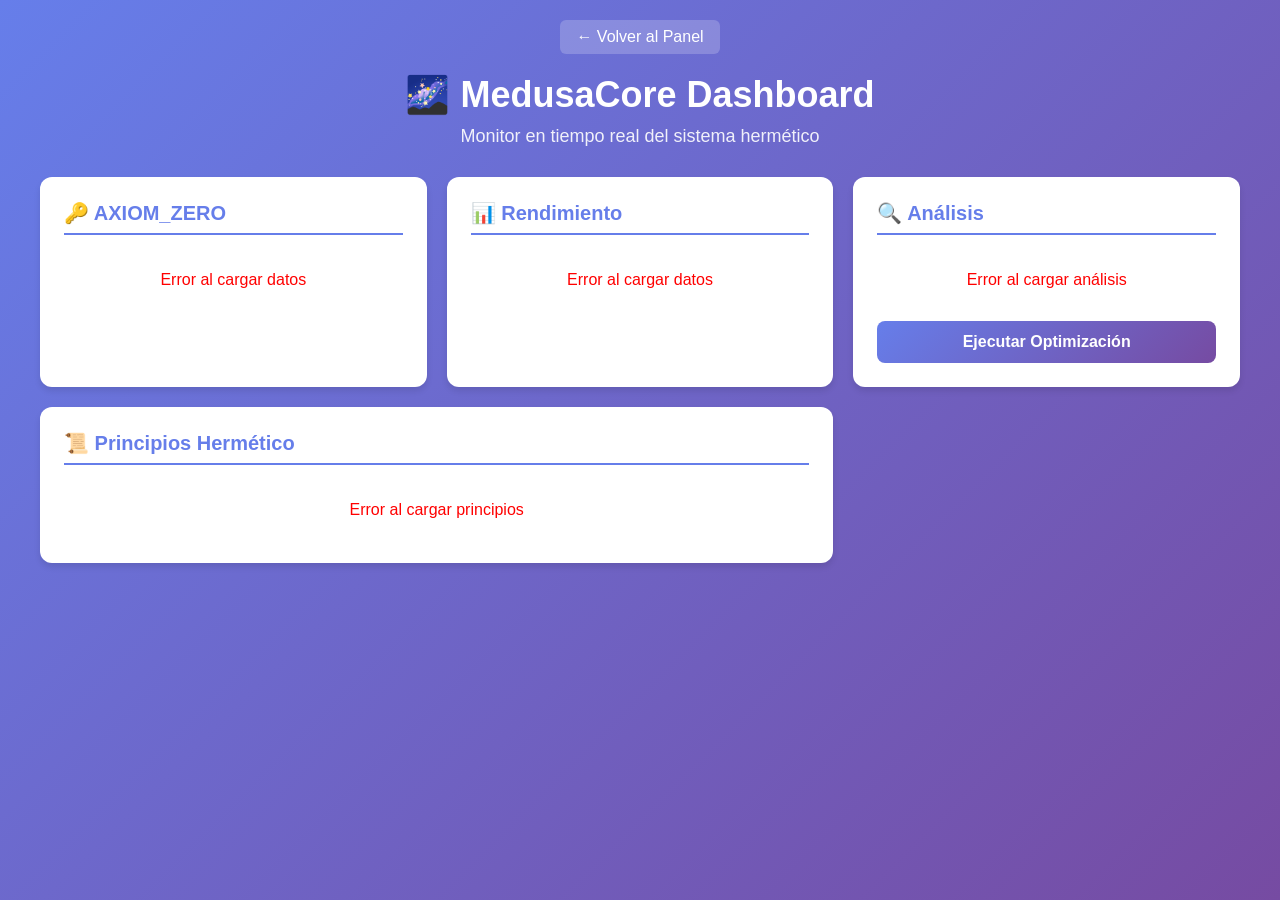
==== herramientas_asistente/Flask_webUI/templates/dashboard.html @ 97d1a543 "Implement core MedusaCore framework with HermeticCore and Optimizer Co-authored-by: Blackmvmba88 <21" ====
<!DOCTYPE html>
<html lang="es">
<head>
    <meta charset="UTF-8">
    <meta name="viewport" content="width=device-width, initial-scale=1.0">
    <title>MedusaCore Dashboard</title>
    <style>
        * {
            margin: 0;
            padding: 0;
            box-sizing: border-box;
        }
        
        body {
            font-family: -apple-system, BlinkMacSystemFont, "Segoe UI", Roboto, Helvetica, Arial, sans-serif;
            background: linear-gradient(135deg, #667eea 0%, #764ba2 100%);
            min-height: 100vh;
            padding: 20px;
        }
        
        .header {
            text-align: center;
            color: white;
            margin-bottom: 30px;
        }
        
        .header h1 {
            font-size: 36px;
            margin-bottom: 10px;
        }
        
        .header p {
            font-size: 18px;
            opacity: 0.9;
        }
        
        .dashboard-grid {
            display: grid;
            grid-template-columns: repeat(auto-fit, minmax(300px, 1fr));
            gap: 20px;
            max-width: 1200px;
            margin: 0 auto;
        }
        
        .card {
            background: white;
            border-radius: 12px;
            padding: 24px;
            box-shadow: 0 4px 6px rgba(0, 0, 0, 0.1);
            transition: transform 0.2s, box-shadow 0.2s;
        }
        
        .card:hover {
            transform: translateY(-2px);
            box-shadow: 0 8px 12px rgba(0, 0, 0, 0.15);
        }
        
        .card h2 {
            color: #667eea;
            font-size: 20px;
            margin-bottom: 16px;
            border-bottom: 2px solid #667eea;
            padding-bottom: 8px;
        }
        
        .metric {
            display: flex;
            justify-content: space-between;
            align-items: center;
            padding: 12px 0;
            border-bottom: 1px solid #f0f0f0;
        }
        
        .metric:last-child {
            border-bottom: none;
        }
        
        .metric-label {
            font-weight: 500;
            color: #555;
        }
        
        .metric-value {
            font-weight: 700;
            color: #667eea;
            font-size: 18px;
        }
        
        .button {
            background: linear-gradient(135deg, #667eea 0%, #764ba2 100%);
            color: white;
            border: none;
            padding: 12px 24px;
            font-size: 16px;
            font-weight: 600;
            border-radius: 8px;
            cursor: pointer;
            transition: opacity 0.2s;
            width: 100%;
            margin-top: 12px;
        }
        
        .button:hover {
            opacity: 0.9;
        }
        
        .loading {
            text-align: center;
            padding: 20px;
            color: #999;
        }
        
        .principles-list {
            max-height: 300px;
            overflow-y: auto;
            font-size: 14px;
            line-height: 1.6;
        }
        
        .principle-item {
            padding: 8px;
            margin: 4px 0;
            background: #f8f9fa;
            border-radius: 4px;
            border-left: 3px solid #667eea;
        }
        
        .recommendation {
            padding: 12px;
            background: #fff3cd;
            border-left: 4px solid #ffc107;
            margin: 8px 0;
            border-radius: 4px;
            font-size: 14px;
        }
        
        .success {
            background: #d4edda;
            border-left-color: #28a745;
        }
        
        .status-badge {
            display: inline-block;
            padding: 4px 12px;
            border-radius: 12px;
            font-size: 12px;
            font-weight: 600;
        }
        
        .status-success {
            background: #d4edda;
            color: #155724;
        }
        
        .status-warning {
            background: #fff3cd;
            color: #856404;
        }
        
        .back-link {
            display: inline-block;
            color: white;
            text-decoration: none;
            margin-bottom: 20px;
            padding: 8px 16px;
            background: rgba(255, 255, 255, 0.2);
            border-radius: 6px;
            transition: background 0.2s;
        }
        
        .back-link:hover {
            background: rgba(255, 255, 255, 0.3);
        }
    </style>
</head>
<body>
    <div class="header">
        <a href="/" class="back-link">← Volver al Panel</a>
        <h1>🌌 MedusaCore Dashboard</h1>
        <p>Monitor en tiempo real del sistema hermético</p>
    </div>
    
    <div class="dashboard-grid">
        <!-- Genesis Card -->
        <div class="card">
            <h2>🔑 AXIOM_ZERO</h2>
            <div id="genesis-info" class="loading">Cargando...</div>
        </div>
        
        <!-- Performance Card -->
        <div class="card">
            <h2>📊 Rendimiento</h2>
            <div id="performance-info" class="loading">Cargando...</div>
        </div>
        
        <!-- Analysis Card -->
        <div class="card">
            <h2>🔍 Análisis</h2>
            <div id="analysis-info" class="loading">Cargando...</div>
            <button class="button" onclick="runOptimization()">Ejecutar Optimización</button>
        </div>
        
        <!-- Principles Card -->
        <div class="card" style="grid-column: span 2;">
            <h2>📜 Principios Hermético</h2>
            <div id="principles-info" class="loading">Cargando...</div>
        </div>
    </div>
    
    <script>
        // Cargar datos de Genesis
        async function loadGenesis() {
            try {
                const response = await fetch('/api/genesis');
                const data = await response.json();
                
                if (data.success) {
                    const html = `
                        <div class="metric">
                            <span class="metric-label">Statement:</span>
                        </div>
                        <p style="margin: 12px 0; font-style: italic; color: #555;">
                            "${data.data.axiom_zero}"
                        </p>
                        <div class="metric">
                            <span class="metric-label">Principios inicializados:</span>
                            <span class="metric-value">${data.data.principle_count}</span>
                        </div>
                    `;
                    document.getElementById('genesis-info').innerHTML = html;
                }
            } catch (error) {
                document.getElementById('genesis-info').innerHTML = 
                    '<p style="color: red;">Error al cargar datos</p>';
            }
        }
        
        // Cargar datos de rendimiento
        async function loadPerformance() {
            try {
                const response = await fetch('/api/performance');
                const data = await response.json();
                
                if (data.success) {
                    const summary = data.data;
                    const html = `
                        <div class="metric">
                            <span class="metric-label">Operaciones totales:</span>
                            <span class="metric-value">${summary.total_operations}</span>
                        </div>
                        <div class="metric">
                            <span class="metric-label">Tasa de éxito:</span>
                            <span class="metric-value">${summary.overall_success_rate.toFixed(1)}%</span>
                        </div>
                        <div class="metric">
                            <span class="metric-label">Duración promedio:</span>
                            <span class="metric-value">${summary.overall_avg_duration.toFixed(3)}s</span>
                        </div>
                        <div class="metric">
                            <span class="metric-label">Operaciones únicas:</span>
                            <span class="metric-value">${summary.unique_operations}</span>
                        </div>
                    `;
                    document.getElementById('performance-info').innerHTML = html;
                }
            } catch (error) {
                document.getElementById('performance-info').innerHTML = 
                    '<p style="color: red;">Error al cargar datos</p>';
            }
        }
        
        // Cargar análisis
        async function loadAnalysis() {
            try {
                const response = await fetch('/api/analysis');
                const data = await response.json();
                
                if (data.success) {
                    const analysis = data.data;
                    let html = '';
                    
                    if (analysis.recommendations.length > 0) {
                        html += '<h3 style="margin-bottom: 12px; font-size: 16px;">Recomendaciones:</h3>';
                        analysis.recommendations.forEach(rec => {
                            const cssClass = rec.includes('acceptable') ? 'recommendation success' : 'recommendation';
                            html += `<div class="${cssClass}">${rec}</div>`;
                        });
                    }
                    
                    if (analysis.bottlenecks.length > 0) {
                        html += `<p style="margin-top: 12px;"><span class="status-badge status-warning">
                            ${analysis.bottlenecks.length} cuellos de botella detectados
                        </span></p>`;
                    } else {
                        html += `<p style="margin-top: 12px;"><span class="status-badge status-success">
                            Sin cuellos de botella
                        </span></p>`;
                    }
                    
                    document.getElementById('analysis-info').innerHTML = html;
                }
            } catch (error) {
                document.getElementById('analysis-info').innerHTML = 
                    '<p style="color: red;">Error al cargar análisis</p>';
            }
        }
        
        // Cargar principios
        async function loadPrinciples() {
            try {
                const response = await fetch('/api/principles');
                const data = await response.json();
                
                if (data.success) {
                    let html = '<div class="principles-list">';
                    for (const [name, text] of Object.entries(data.data.principles)) {
                        html += `
                            <div class="principle-item">
                                <strong>${name}:</strong><br>
                                <span style="color: #666;">${text.substring(0, 150)}...</span>
                            </div>
                        `;
                    }
                    html += '</div>';
                    document.getElementById('principles-info').innerHTML = html;
                }
            } catch (error) {
                document.getElementById('principles-info').innerHTML = 
                    '<p style="color: red;">Error al cargar principios</p>';
            }
        }
        
        // Ejecutar optimización
        async function runOptimization() {
            const button = event.target;
            button.disabled = true;
            button.textContent = 'Optimizando...';
            
            try {
                const response = await fetch('/api/optimize', { method: 'POST' });
                const data = await response.json();
                
                if (data.success) {
                    alert('Optimización completada con éxito');
                    // Recargar datos
                    loadPerformance();
                    loadAnalysis();
                }
            } catch (error) {
                alert('Error al ejecutar optimización');
            } finally {
                button.disabled = false;
                button.textContent = 'Ejecutar Optimización';
            }
        }
        
        // Cargar todos los datos al iniciar
        loadGenesis();
        loadPerformance();
        loadAnalysis();
        loadPrinciples();
        
        // Actualizar cada 30 segundos
        setInterval(() => {
            loadPerformance();
            loadAnalysis();
        }, 30000);
    </script>
</body>
</html>
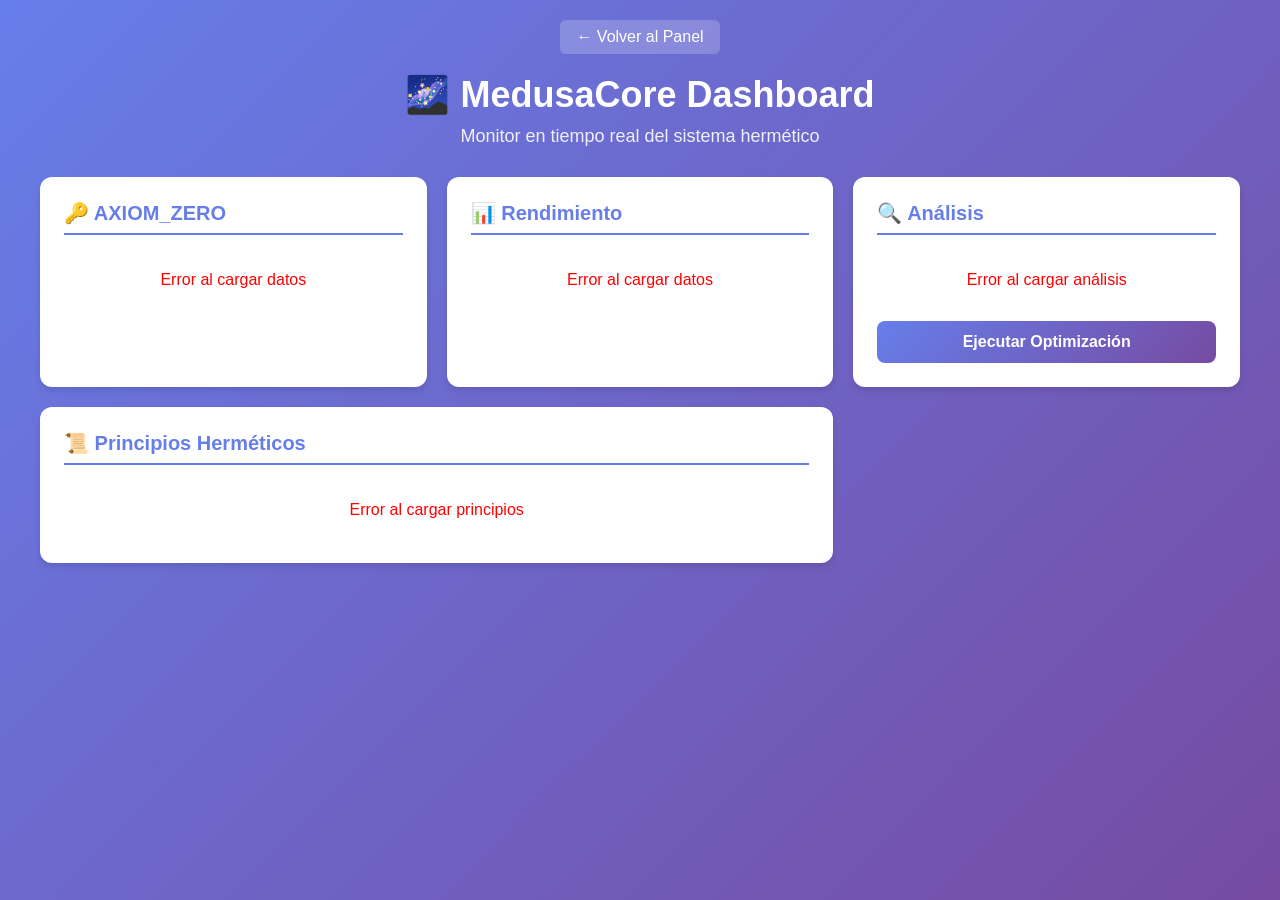
==== commit 1e9021cf: "Address code review feedback: fix grammar, move imports, make threshold configurable Co-authored-by:" ====
--- a/herramientas_asistente/Flask_webUI/templates/dashboard.html
+++ b/herramientas_asistente/Flask_webUI/templates/dashboard.html
@@ -202,7 +202,7 @@
         
         <!-- Principles Card -->
         <div class="card" style="grid-column: span 2;">
-            <h2>📜 Principios Hermético</h2>
+            <h2>📜 Principios Herméticos</h2>
             <div id="principles-info" class="loading">Cargando...</div>
         </div>
     </div>
